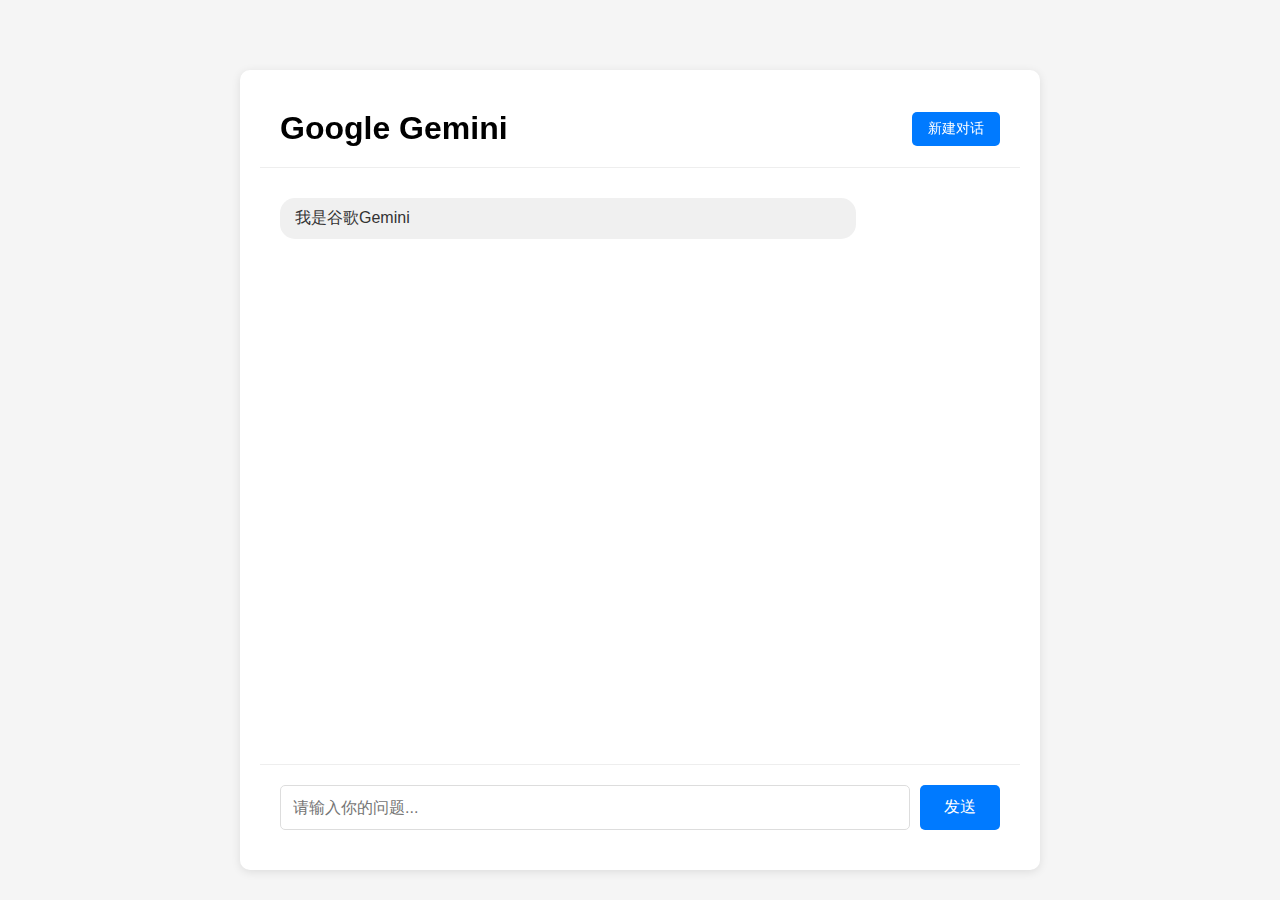
==== init/gemini/index.html @ 30d7a6ca "" ====
<!DOCTYPE html>
<html lang="zh">
<head>
    <meta charset="UTF-8">
    <meta name="viewport" content="width=device-width, initial-scale=1.0">
    <title>AI 助手</title>
    <style>
        * {
            margin: 0;
            padding: 0;
            box-sizing: border-box;
        }

        body {
            font-family: 'Microsoft YaHei', sans-serif;
            background: #f5f5f5;
            height: 100vh;
            display: flex;
            flex-direction: column;
        }

        .chat-container {
            width: 800px;
            height: 800px;
            margin: 20px auto;
            background: white;
            border-radius: 10px;
            box-shadow: 0 2px 10px rgba(0,0,0,0.1);
            display: flex;
            flex-direction: column;
            padding: 20px;
            position: fixed;
            left: 50%;
            top: 50%;
            transform: translate(-50%, -50%);
        }

        .chat-header {
            text-align: center;
            padding: 20px;
            border-bottom: 1px solid #eee;
            display: flex;
            justify-content: space-between;
            align-items: center;
        }

        .chat-messages {
            flex: 1;
            overflow-y: auto;
            padding: 20px;
        }

        .message {
            margin: 10px 0;
            padding: 10px 15px;
            border-radius: 15px;
            max-width: 80%;
            word-wrap: break-word;
            display: flex;
            align-items: flex-start;
            gap: 10px;
        }

        .message-content {
            flex: 1;
        }

        .avatar {
            width: 40px;
            height: 40px;
            border-radius: 50%;
            flex-shrink: 0;
        }

        .user-message {
            background: #007AFF;
            color: white;
            margin-left: auto;
            flex-direction: row-reverse;
        }

        .ai-message {
            background: #f0f0f0;
            color: #333;
        }

        .user-avatar {
            background: #0056b3;
            display: flex;
            align-items: center;
            justify-content: center;
            color: white;
            font-weight: bold;
            font-size: 16px;
        }

        .ai-avatar {
            background-image: url('https://lh3.googleusercontent.com/a/AEdFTp4z3bJlYhxqvtm_Qx9_Zk2Ht5qwL6kQZxECyqTi=s96-c');
            background-size: cover;
            background-position: center;
        }

        .input-container {
            display: flex;
            padding: 20px;
            gap: 10px;
            border-top: 1px solid #eee;
        }

        #user-input {
            flex: 1;
            padding: 12px;
            border: 1px solid #ddd;
            border-radius: 5px;
            font-size: 16px;
            outline: none;
        }

        #send-button {
            padding: 12px 24px;
            background: #007AFF;
            color: white;
            border: none;
            border-radius: 5px;
            cursor: pointer;
            font-size: 16px;
            transition: background 0.3s;
        }

        #send-button:hover {
            background: #0056b3;
        }

        #new-chat-button {
            padding: 8px 16px;
            background: #007AFF;
            color: white;
            border: none;
            border-radius: 5px;
            cursor: pointer;
            font-size: 14px;
            transition: background 0.3s;
        }

        #new-chat-button:hover {
            background: #0056b3;
        }
    </style>
</head>
<body>
    <div class="chat-container">
        <div class="chat-header">
            <h1>Google Gemini</h1>
            <button id="new-chat-button">新建对话</button>
        </div>
        <div class="chat-messages" id="chat-messages">
            <div class="message ai-message">
                我是谷歌Gemini
            </div>
        </div>
        <div class="input-container">
            <input type="text" id="user-input" placeholder="请输入你的问题..." autofocus>
            <button id="send-button">发送</button>
        </div>
    </div>

    <script>
        const chatMessages = document.getElementById('chat-messages');
        const userInput = document.getElementById('user-input');
        const sendButton = document.getElementById('send-button');
        const newChatButton = document.getElementById('new-chat-button');

        function addMessage(content, isUser) {
            const messageDiv = document.createElement('div');
            messageDiv.className = `message ${isUser ? 'user-message' : 'ai-message'}`;
            
            const avatarDiv = document.createElement('div');
            avatarDiv.className = `avatar ${isUser ? 'user-avatar' : 'ai-avatar'}`;
            if (isUser) {
                avatarDiv.textContent = '用户';
            }
            
            const contentDiv = document.createElement('div');
            contentDiv.className = 'message-content';
            contentDiv.textContent = content;
            
            if (isUser) {
                messageDiv.appendChild(contentDiv);
                messageDiv.appendChild(avatarDiv);
            } else {
                messageDiv.appendChild(avatarDiv);
                messageDiv.appendChild(contentDiv);
            }
            
            chatMessages.appendChild(messageDiv);
            chatMessages.scrollTop = chatMessages.scrollHeight;
        }

        async function sendMessage() {
            const message = userInput.value.trim();
            if (!message) return;

            // 添加用户消息
            addMessage(message, true);
            userInput.value = '';

            // 创建新的AI消息div
            const messageDiv = document.createElement('div');
            messageDiv.className = 'message ai-message';
            
            const avatarDiv = document.createElement('div');
            avatarDiv.className = 'avatar ai-avatar';
            
            const contentDiv = document.createElement('div');
            contentDiv.className = 'message-content';
            contentDiv.innerHTML = '......';
            
            messageDiv.appendChild(avatarDiv);
            messageDiv.appendChild(contentDiv);
            chatMessages.appendChild(messageDiv);
            chatMessages.scrollTop = chatMessages.scrollHeight;

            try {
                const response = await fetch('http://127.0.0.1:5000/gemini', {
                    method: 'POST',
                    headers: {
                        'Content-Type': 'application/json',
                    },
                    body: JSON.stringify({ message: message })
                });

                contentDiv.innerHTML = '';

                const reader = response.body.getReader();
                const decoder = new TextDecoder();
                
                while (true) {
                    const {value, done} = await reader.read();
                    if (done) break;
                    
                    const text = decoder.decode(value).replace(/\n/g, '<br>');
                    contentDiv.innerHTML += text;
                    chatMessages.scrollTop = chatMessages.scrollHeight;
                }
            } catch (error) {
                addMessage('抱歉，发生了错误，请稍后重试。', false);
            }
        }

        sendButton.addEventListener('click', sendMessage);
        userInput.addEventListener('keypress', (e) => {
            if (e.key === 'Enter') {
                sendMessage();
            }
        });

        // 新建对话功能
        newChatButton.addEventListener('click', () => {
            if (confirm('确定要开始新对话吗？当前对话内容将被清空。')) {
                chatMessages.innerHTML = '<div class="message ai-message">我是谷歌Gemini</div>';
                userInput.value = '';
                userInput.focus();
            }
        });
    </script>
</body>
</html>
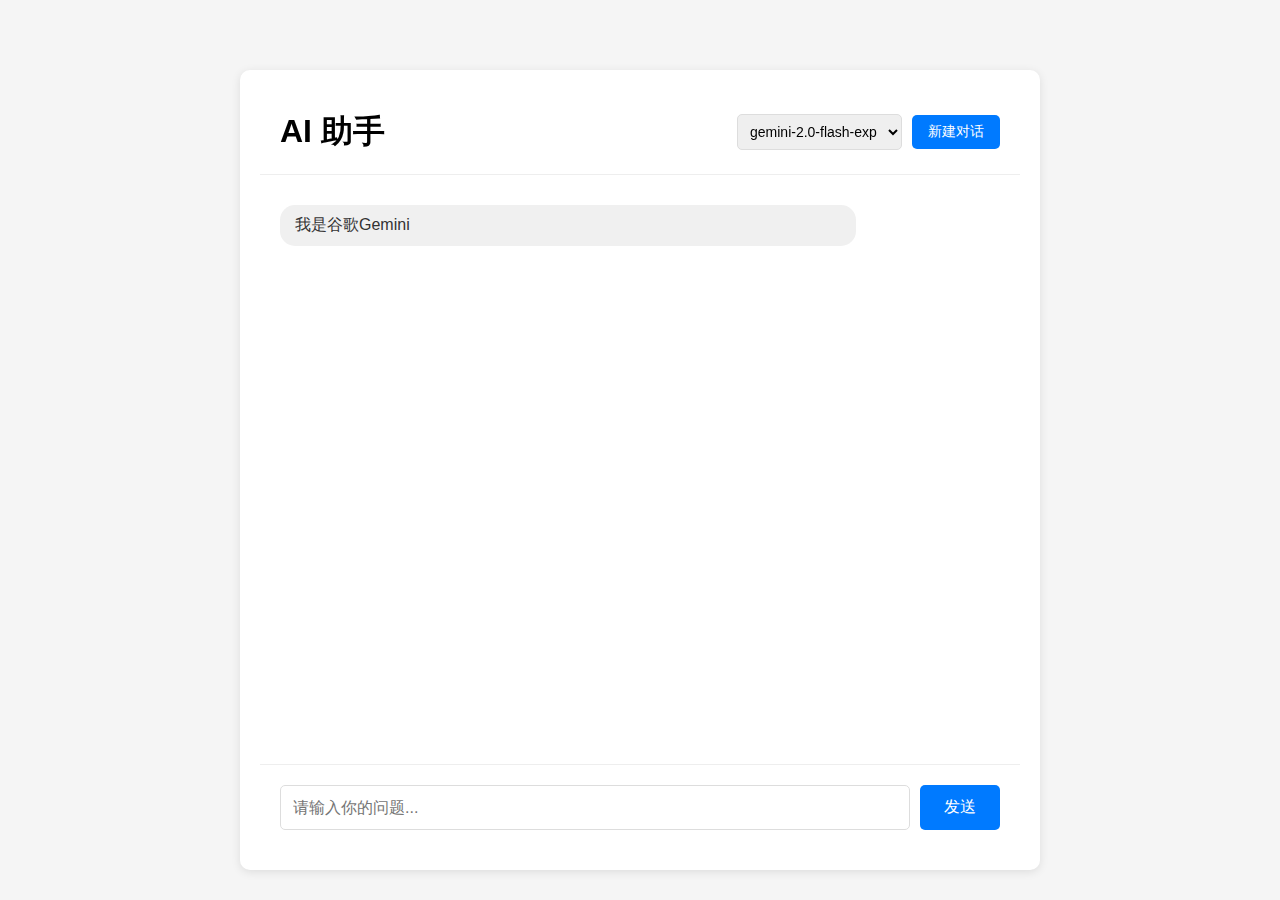
==== commit fb2a843f: "" ====
--- a/init/gemini/index.html
+++ b/init/gemini/index.html
@@ -44,6 +44,20 @@
             align-items: center;
         }
 
+        .header-controls {
+            display: flex;
+            gap: 10px;
+            align-items: center;
+        }
+
+        #model-select {
+            padding: 8px;
+            border-radius: 5px;
+            border: 1px solid #ddd;
+            font-size: 14px;
+            outline: none;
+        }
+
         .chat-messages {
             flex: 1;
             overflow-y: auto;
@@ -56,48 +70,17 @@
             border-radius: 15px;
             max-width: 80%;
             word-wrap: break-word;
-            display: flex;
-            align-items: flex-start;
-            gap: 10px;
-        }
-
-        .message-content {
-            flex: 1;
-        }
-
-        .avatar {
-            width: 40px;
-            height: 40px;
-            border-radius: 50%;
-            flex-shrink: 0;
         }
 
         .user-message {
             background: #007AFF;
             color: white;
             margin-left: auto;
-            flex-direction: row-reverse;
         }
 
         .ai-message {
             background: #f0f0f0;
             color: #333;
-        }
-
-        .user-avatar {
-            background: #0056b3;
-            display: flex;
-            align-items: center;
-            justify-content: center;
-            color: white;
-            font-weight: bold;
-            font-size: 16px;
-        }
-
-        .ai-avatar {
-            background-image: url('https://lh3.googleusercontent.com/a/AEdFTp4z3bJlYhxqvtm_Qx9_Zk2Ht5qwL6kQZxECyqTi=s96-c');
-            background-size: cover;
-            background-position: center;
         }
 
         .input-container {
@@ -145,13 +128,26 @@
         #new-chat-button:hover {
             background: #0056b3;
         }
+
+        #send-button:disabled,
+        #user-input:disabled,
+        #model-select:disabled {
+            opacity: 0.6;
+            cursor: not-allowed;
+        }
     </style>
 </head>
 <body>
     <div class="chat-container">
         <div class="chat-header">
-            <h1>Google Gemini</h1>
-            <button id="new-chat-button">新建对话</button>
+            <h1>AI 助手</h1>
+            <div class="header-controls">
+                <select id="model-select">
+                    <option value="gemini-2.0-flash-exp">gemini-2.0-flash-exp</option>
+                    <option value="gemini-exp-1206">gemini-exp-1206</option>
+                </select>
+                <button id="new-chat-button">新建对话</button>
+            </div>
         </div>
         <div class="chat-messages" id="chat-messages">
             <div class="message ai-message">
@@ -169,29 +165,12 @@
         const userInput = document.getElementById('user-input');
         const sendButton = document.getElementById('send-button');
         const newChatButton = document.getElementById('new-chat-button');
+        const modelSelect = document.getElementById('model-select');
 
         function addMessage(content, isUser) {
             const messageDiv = document.createElement('div');
             messageDiv.className = `message ${isUser ? 'user-message' : 'ai-message'}`;
-            
-            const avatarDiv = document.createElement('div');
-            avatarDiv.className = `avatar ${isUser ? 'user-avatar' : 'ai-avatar'}`;
-            if (isUser) {
-                avatarDiv.textContent = '用户';
-            }
-            
-            const contentDiv = document.createElement('div');
-            contentDiv.className = 'message-content';
-            contentDiv.textContent = content;
-            
-            if (isUser) {
-                messageDiv.appendChild(contentDiv);
-                messageDiv.appendChild(avatarDiv);
-            } else {
-                messageDiv.appendChild(avatarDiv);
-                messageDiv.appendChild(contentDiv);
-            }
-            
+            messageDiv.textContent = content;
             chatMessages.appendChild(messageDiv);
             chatMessages.scrollTop = chatMessages.scrollHeight;
         }
@@ -200,50 +179,68 @@
             const message = userInput.value.trim();
             if (!message) return;
 
+            // 禁用输入框和发送按钮
+            userInput.disabled = true;
+            sendButton.disabled = true;
+            modelSelect.disabled = true;
+
             // 添加用户消息
             addMessage(message, true);
             userInput.value = '';
-
             // 创建新的AI消息div
-            const messageDiv = document.createElement('div');
-            messageDiv.className = 'message ai-message';
-            
-            const avatarDiv = document.createElement('div');
-            avatarDiv.className = 'avatar ai-avatar';
-            
-            const contentDiv = document.createElement('div');
-            contentDiv.className = 'message-content';
-            contentDiv.innerHTML = '......';
-            
-            messageDiv.appendChild(avatarDiv);
-            messageDiv.appendChild(contentDiv);
-            chatMessages.appendChild(messageDiv);
+            const aiMessageDiv = document.createElement('div');
+            aiMessageDiv.className = 'message ai-message';
+            chatMessages.appendChild(aiMessageDiv);
+            aiMessageDiv.innerHTML = '...';
             chatMessages.scrollTop = chatMessages.scrollHeight;
-
             try {
-                const response = await fetch('http://127.0.0.1:5000/gemini', {
+                const response = await fetch('https://zht-back-server.us.kg/gemini', {
                     method: 'POST',
                     headers: {
                         'Content-Type': 'application/json',
                     },
-                    body: JSON.stringify({ message: message })
+                    body: JSON.stringify({ 
+                        message: message,
+                        model: modelSelect.value
+                    })
                 });
 
-                contentDiv.innerHTML = '';
-
+                // 创建响应流读取器
                 const reader = response.body.getReader();
                 const decoder = new TextDecoder();
-                
+                let buffer = '';
+                aiMessageDiv.innerHTML = '';
                 while (true) {
                     const {value, done} = await reader.read();
                     if (done) break;
                     
-                    const text = decoder.decode(value).replace(/\n/g, '<br>');
-                    contentDiv.innerHTML += text;
-                    chatMessages.scrollTop = chatMessages.scrollHeight;
+                    // 解码新内容
+                    const text = decoder.decode(value);
+                    buffer += text;
+                    
+                    // 逐字符显示
+                    const chars = buffer.split('');
+                    buffer = '';
+                    
+                    for (const char of chars) {
+                        if (char === '\n') {
+                            aiMessageDiv.innerHTML += '<br>';
+                        } else {
+                            aiMessageDiv.innerHTML += char;
+                        }
+                        chatMessages.scrollTop = chatMessages.scrollHeight;
+                        // 添加小延迟使显示更自然
+                        await new Promise(resolve => setTimeout(resolve, 10));
+                    }
                 }
             } catch (error) {
                 addMessage('抱歉，发生了错误，请稍后重试。', false);
+            } finally {
+                // 重新启用输入框和发送按钮
+                userInput.disabled = false;
+                sendButton.disabled = false;
+                modelSelect.disabled = false;
+                userInput.focus();
             }
         }
 
@@ -256,11 +253,9 @@
 
         // 新建对话功能
         newChatButton.addEventListener('click', () => {
-            if (confirm('确定要开始新对话吗？当前对话内容将被清空。')) {
-                chatMessages.innerHTML = '<div class="message ai-message">我是谷歌Gemini</div>';
-                userInput.value = '';
-                userInput.focus();
-            }
+            chatMessages.innerHTML = '<div class="message ai-message">我是谷歌Gemini</div>';
+            userInput.value = '';
+            userInput.focus();
         });
     </script>
 </body>
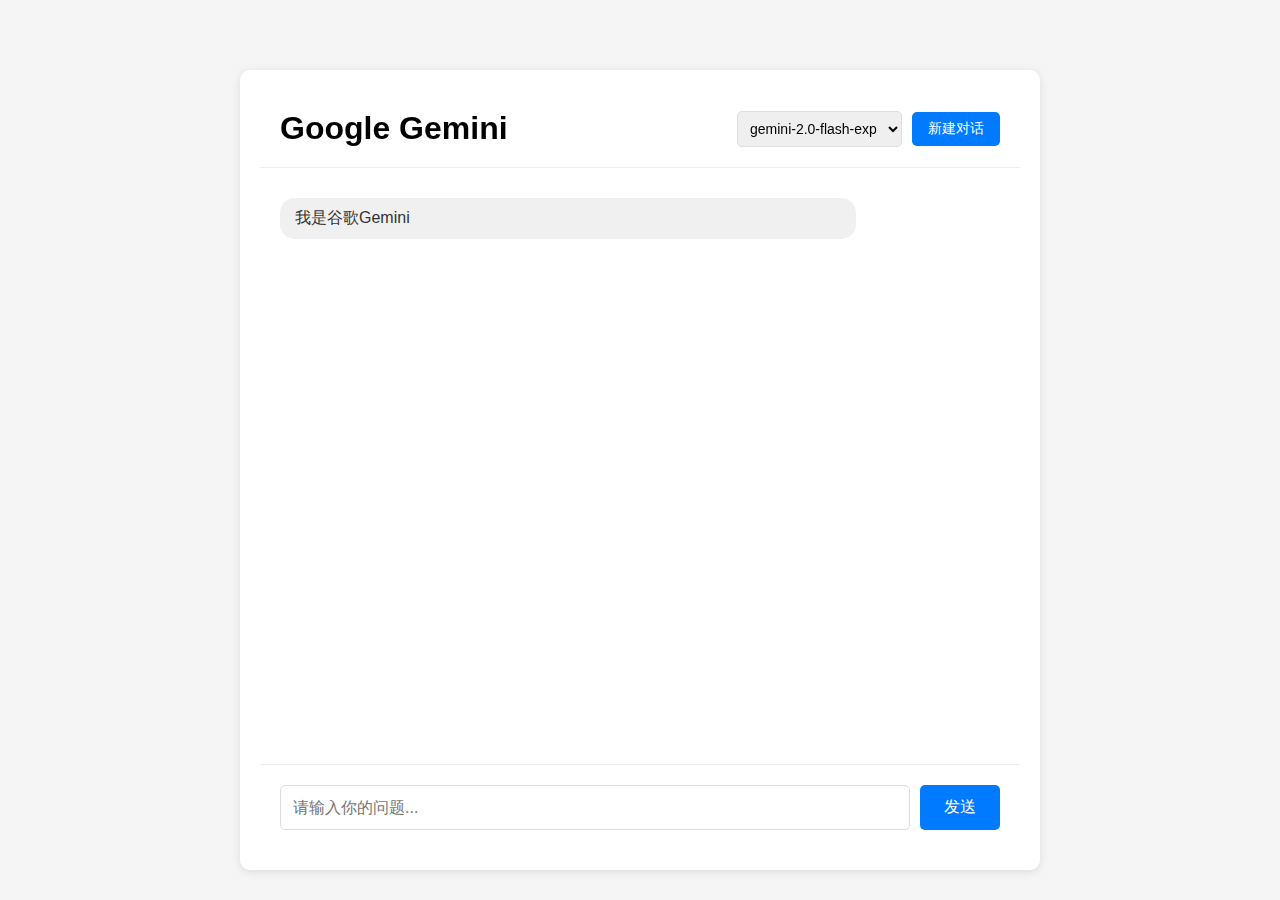
==== commit eefdafb4: "" ====
--- a/init/gemini/index.html
+++ b/init/gemini/index.html
@@ -140,7 +140,7 @@
 <body>
     <div class="chat-container">
         <div class="chat-header">
-            <h1>AI 助手</h1>
+            <h1>Google Gemini</h1>
             <div class="header-controls">
                 <select id="model-select">
                     <option value="gemini-2.0-flash-exp">gemini-2.0-flash-exp</option>
